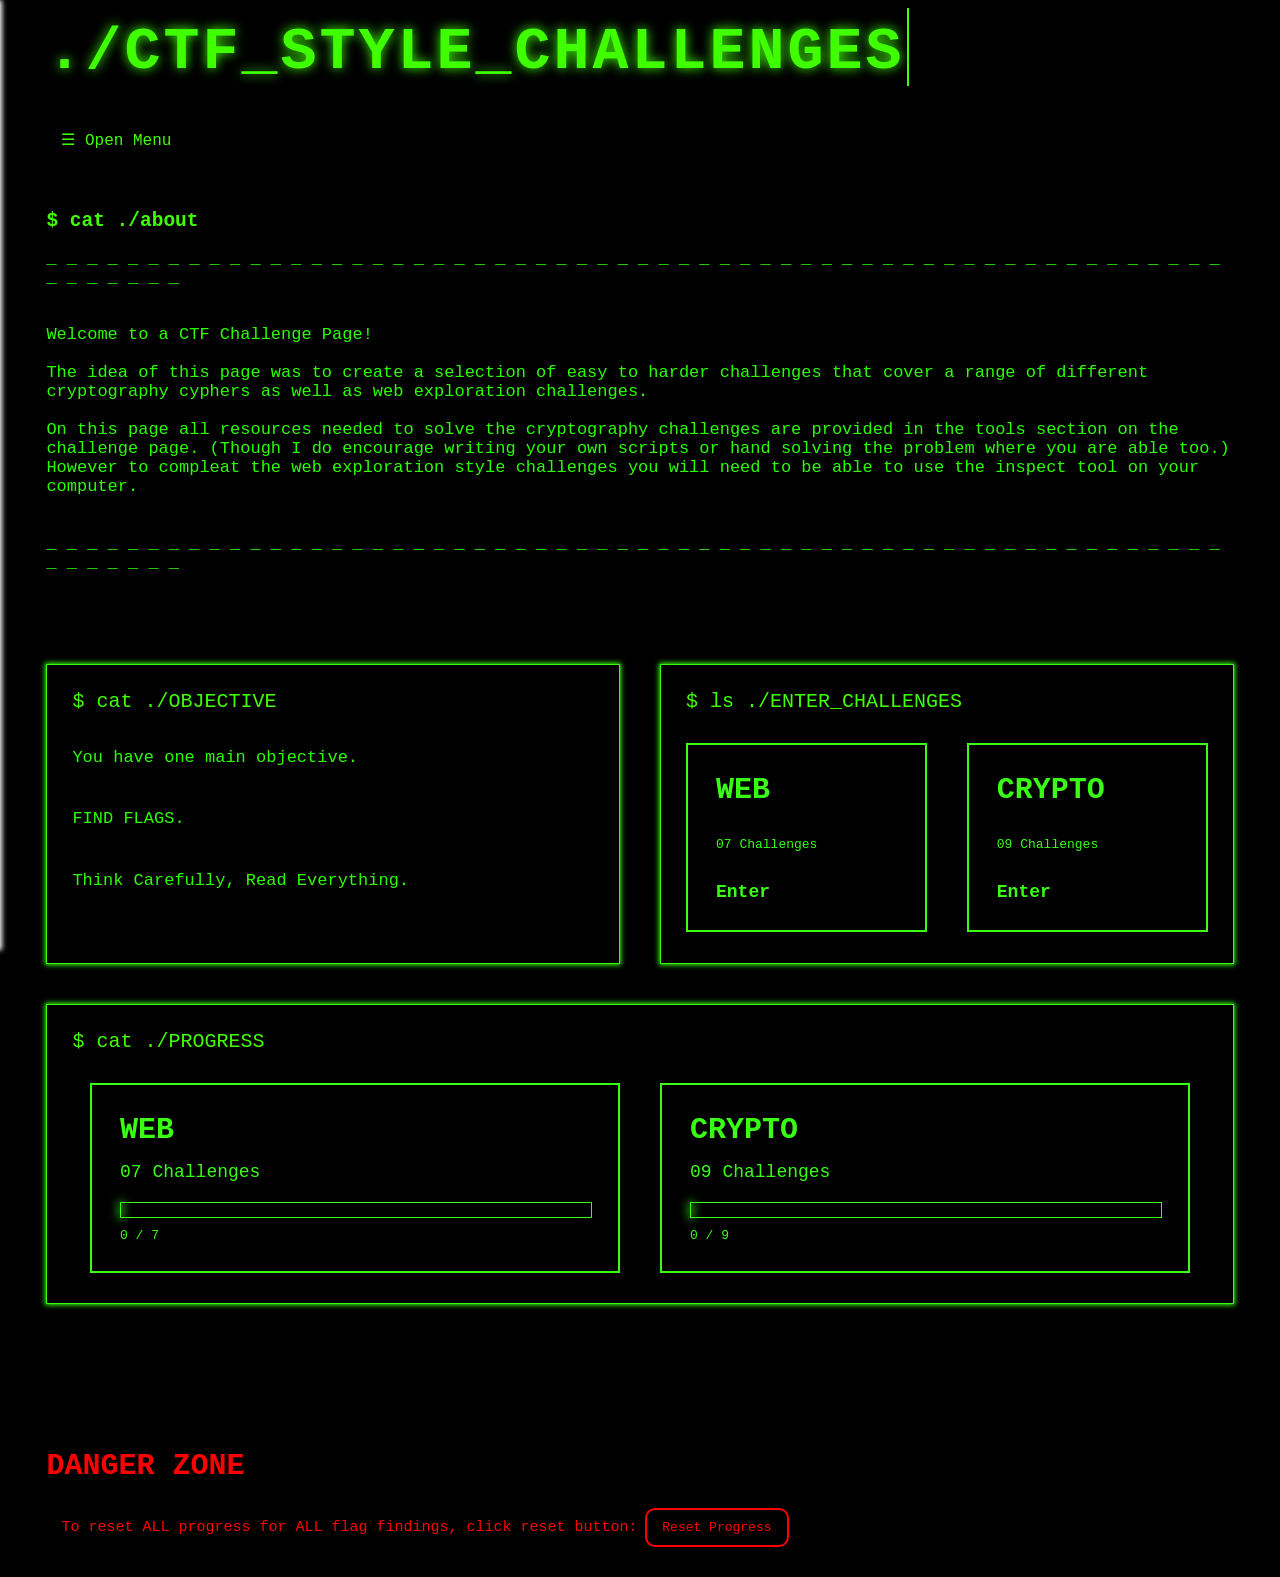
==== index.html @ c903f889 "small fix" ====
<code>
<!doctype html>
<html lang="en">


<head> 
<title>Home</title>
<link rel="stylesheet" href="styles/style.css">
<script src="allJS/webchal.js" defer></script> 
<script src="allJS/progress.js" defer></script>
<meta name="view-transition" content="same-origin">

</head>

<header>
<div class = "typewriter-container">
<h1 style="padding-top: 10px;" class="typewriter-text">./CTF_STYLE_CHALLENGES</h1>
</div><br><br>
<button id="menu-btn" class="menu-btn">&#9776; Open Menu</button>
<br><br>
<nav id="sidebar" class="sidebar">
<div class="sidebar-links">
<a href="javascript:void(0)" class="closebtn" id="close-btn">&times;</a>
<a href="index.html">cd</a>
<a href="crypChal.html"> cd Crypto_Challenges</a>
<a href="webChal.html"> cd Web_Challenges</a>
<a href="answers.html">cd Answers</a>
</div>

</header>



<body>
<h2>$ cat ./about</h2>
<p class="intro">
    _ _ _ _ _ _ _ _ _ _ _ _ _ _ _ _ _ _ _ _ _ _ _ _ _ _ _ 
    _ _ _ _ _ _ _ _ _ _ _ _ _ _ _ _ _ _ _ _ _ _ _ _ _ _ _ 
    _ _ _ _ _ _ _ _ _ _ _  <br><br><br>
    Welcome to a CTF Challenge Page!<br><br>
    The idea of this page was to create a selection 
    of easy to harder challenges that cover a range of different
    cryptography cyphers as well as web exploration challenges.
<br><br>
    On this page all resources needed to solve the cryptography 
    challenges are provided in the tools section on the challenge page.
    (Though I do encourage writing your own scripts or hand solving the problem
    where you are able too.)
    However to compleat the web exploration style challenges you 
    will need to be able to use the inspect tool on your computer. 
<br><br><br>_ _ _ _ _ _ _ _ _ _ _ _ _ _ _ _ _ _ _ _ _ _ _ _ _ _ _ 
    _ _ _ _ _ _ _ _ _ _ _ _ _ _ _ _ _ _ _ _ _ _ _ _ _ _ _ 
    _ _ _ _ _ _ _ _ _ _ _  
</p>
<br>

<div class="dashboard">
<div class="terminal-container objective-container">

    <div class="terminal-header">
            $ cat ./OBJECTIVE
    </div>

        <div class="terminal-content">
            <p>You have one main objective.<br><br>FIND FLAGS.<br><br>Think Carefully, Read Everything. 
            </p>
    </div>



</div>

<div class="terminal-container challenge-container">

    <div class="terminal-header">
            $ ls ./ENTER_CHALLENGES
    </div>

        <div class="challenge-grid">
            <a href="webChal.html" class="challenge-card web-card">
                <div class="challenge-title">WEB</div><br>
                <div class="chal-info">07 Challenges</div><br><br>
                <div class="enter-button">Enter</div>
                </a>
            <a href="crypChal.html" class="challenge-card crypto-card">
                <div class="challenge-title">CRYPTO</div><br>
                <div class="chal-info">09 Challenges</div><br><br>
                <div class="enter-button">Enter</div>
                </a>
        </div>

</div>
<div class="terminal-container progress-container">

    <div class="terminal-header">
            $ cat ./PROGRESS
    </div>

<div class="challenge-grid2">
        <a href="webChal.html" class="challenge-card">
            <div class="challenge-title">WEB</div>
            <div class="challenge-info">
                07 Challenges
            </div>
            <div class="progress-bar">
                <div class="progress-fill web-progress"></div>
            </div>
            <div class="web-progress-text" id="web-progress-text">
                0 / 7
            </div>
        </a>
        <a href="crypChal.html" class="challenge-card">
            <div class="challenge-title">CRYPTO</div>
            <div class="challenge-info">
                09 Challenges
            </div>
            <div class="progress-bar">
                <div class="progress-fill crypto-progress"></div>
            </div>
            <div class="crypto-progress-text" id="crypto-progress-text">
                0 / 9
            </div>
        </a>
        </div>


</div>
</div>




<br><br><br><br>

<h2 class="DANGER">DANGER ZONE</h2>
<h class="DANGER-description">&emsp;To reset ALL progress for ALL flag findings, click reset button:</h>
<button id="reset-progress" class="reset-progress-btn">Reset Progress</button>



</html>
</code>
---- styles/style.css ----
@keyframes fade-in {
    from {
        opacity: 0;
    }
}

@keyframes fade-out {
    to {
        opacity: 0;
    }
}

@keyframes typing {
    from {
        width: 0;
    }

    to {
        width: 100%;
    }
}

@keyframes blink-caret {

    0%,
    100% {
        border-color: transparent;
    }

    50% {
        border-color: #40ff00;
    }
}

::view-transition-old(root) {
    animation: 0.5s ease-out both fade-out;
}

::view-transition-new(root) {
    animation: 0.5s ease-in both fade-in;
}



body {
    background-color: black;
    font-family: monospace;
    color: #40ff00;
    padding-left: 3%;
    padding-right: 3%;
}

header {
    font-family: monospace;
    color: #40ff00;
    font-size: 30px;
    text-shadow: 0 0 12px #40ff00;

}

.sidebar a {
    font-family: monospace;
    color: #ffffff;
    font-size: 70%;
}

.menu-btn {
    background-color: #000000;
    font-family: monospace;
    color: #40ff00;
    padding: 10px 15px;
    cursor: pointer;
    border: none;
    transition: all 0.3s ease;
    border-radius: 10px;
    font-size: large;

}



.sidebar {
    height: 100%;
    width: 300px;
    position: fixed;
    top: 0;
    left: -300px;
    background-color: #000000;
    padding-top: 50px;
    z-index: 100%;
    transition: left 0.3s ease-in-out;
    box-shadow: 2px 0 5px #ffffff;
    z-index: 999;
}

.sidebar.active {
    left: 0;
}

.sidebar .close-btn {
    position: absolute;
    position: absolute;
    top: 15px;
    right: 25px;
    font-size: 36px;
    color: #ffffff;
    text-decoration: none;
    cursor: pointer;
}

.sidebar-links a {
    padding: 15px 25px;
    text-decoration: none;
    font-size: 18px;
    color: #ffffff;
    display: block;
    transition: 0.2s;
    padding-left: 20px;
    text-shadow: 2px 0 5px #ffffff;
}








p {

    color: #2bff00;
    font-family: monospace;
}

.flagChecklist {
    list-style: none;
    padding: 0;
    display: flex;
    flex-wrap: wrap;
    gap: 15px;
}

.flagChecklist li {
    width: calc(33.333% - 10px);
    box-sizing: border-box;
}

#flagChecklist input[type="checkbox"] {
    appearance: none;
    width: 18px;
    height: 18px;
    border: 1px solid #40ff00;
    background-color: black;
    cursor: pointer;
    vertical-align: middle;
    margin-right: 8px;
}

#flagChecklist input[type="checkbox"]:checked {
    background-color: #40ff00;
    position: relative;
}

#flagChecklist input[type="checkbox"]:checked::after {
    content: "✔";
    color: black;
    font-size: 14px;
    font-weight: bold;
    position: absolute;
    left: 3px;
    top: -1px;
}

#flagChecklist input[type="checkbox"]:checked {
    background-color: #40ff00;
    box-shadow: 0 0 8px #40ff00;
    position: relative;
}

.DANGER {
    color: rgb(255, 0, 0);
    font-family: monospace;
    font-size: 30px;


}

.DANGER-description {
    color: rgb(255, 0, 0);
    font-family: monospace;
    font-size: 15px;


}

.reset-progress-btn {

    background-color: #000000;
    font-family: monospace;
    color: #ff0000;
    padding: 10px 15px;
    cursor: pointer;
    border: 2px solid #ff0000;
    transition: all 0.3s ease;
    border-radius: 10px;
    font-size: large;
    font-size: 13px;

}

.reset-progress-btn:hover {
    background-color: #1a1d23;
    cursor: pointer;

}

.hmm {
    color: #000000;
}

.typewriter-container {
    display: inline-block;
}

.typewriter-text {
    font-family: monospace;
    color: #40ff00;
    font-size: 60px !important;
    text-shadow: 0 0 12px #40ff00;

    display: inline-block;
    overflow: hidden;
    white-space: nowrap;

    border-right: 2px solid #40ff00;
    margin: 0 auto;
    letter-spacing: .05em;

    animation:
        typing 3.5s steps(44, end) forwards,
        blink-caret .75s step-end infinite;
}

.dashboard {
    display: grid !important;
    grid-template-columns: 1fr 1fr !important;
    gap: 40px !important;
    width: 100%;
    max-width: 1500px;
    margin: 60px auto;
}

.terminal-container {
    padding: 25px;
    min-height: 300px;
    box-sizing: border-box;
    border: .5px solid #39ff14;
    box-shadow: 0 0 5px 1px #39ff14;

}

.terminal-header {
    font-size: 20px;
    margin-bottom: 30px;
}

.terminal-content {
    font-size: 17px;
    line-height: 1.8;
}



.challenge-container {
    padding: 25px;
    min-height: 300px;
    box-sizing: border-box;
    border: .5px solid #39ff14;
    box-shadow: 0 0 5px 1px #39ff14;

}

.challenge-grid {
    display: grid;
    grid-template-columns: repeat(2, 1fr);
    gap: 20px;
}

.challenge-card {
    border: 1px solid #39ff14;
    padding: 25px;
    text-decoration: none;
    color: #39ff14;
    min-height: 180px;
    display: flex;
    flex-direction: column;
    justify-content: space-between;
    box-sizing: border-box;
    transition: 0.2s ease;
}

.challenge-card:hover {
    transform: translateY(-4px);
    box-shadow: 0 0 15px currentColor;

}

.challenge-info {
    font-size: 16px;
}

.web-card {
    border-color: #00eaff;
    color: #00eaff;
}

.crypto-card {
    border-color: #ff0099;
    color: #ff0099;
}

.challenge-title {
    font-size: 26px;
    font-weight: bold;
}

.enter-button {
    font-weight: bold;
}

.intro {
    font-size: 17px;
}

.challenge-section {
    margin-top: 80px;
    margin-bottom: 80px;
}

.challenge-section h2 {
    font-size: 28px;
    margin-bottom: 30px;
}


.challenge-grid {
    display: grid;
    grid-template-columns: repeat(2, 1fr);
    gap: 40px;
    max-width: 1100px;
}

.progress-container .challenge-grid2 {
    display: grid;
    grid-template-columns: repeat(2, 1fr);
    gap: 40px;
    max-width: 1100px;
    margin: 0 auto;
}



.challenge-card {
    display: block;
    border: 2px solid #39ff14;
    padding: 28px;
    text-decoration: none;
    color: #39ff14;

    transition: 0.2s ease;
}


.challenge-card:hover {
    box-shadow: 0 0 20px #39ff14;
    transform: translateY(-4px);
}


.challenge-title {
    font-size: 30px;
    font-weight: bold;
    margin-bottom: 15px;
}


.challenge-info {
    font-size: 18px;
    margin-bottom: 20px;
}


.progress-bar {
    width: 100%;
    height: 14px;
    border: 1px solid #39ff14;
    margin-bottom: 10px;
}


.progress-fill {
    height: 100%;
    width: 0%;
    background: #39ff14;
    box-shadow: 0 0 10px 2px #39ff14;
}


.challenge-progress {
    font-size: 16px;
    margin-bottom: 25px;
}


.enter-button {
    font-size: 18px;
    font-weight: bold;
}

.progress-container {
    grid-column: 1 / -1;
}
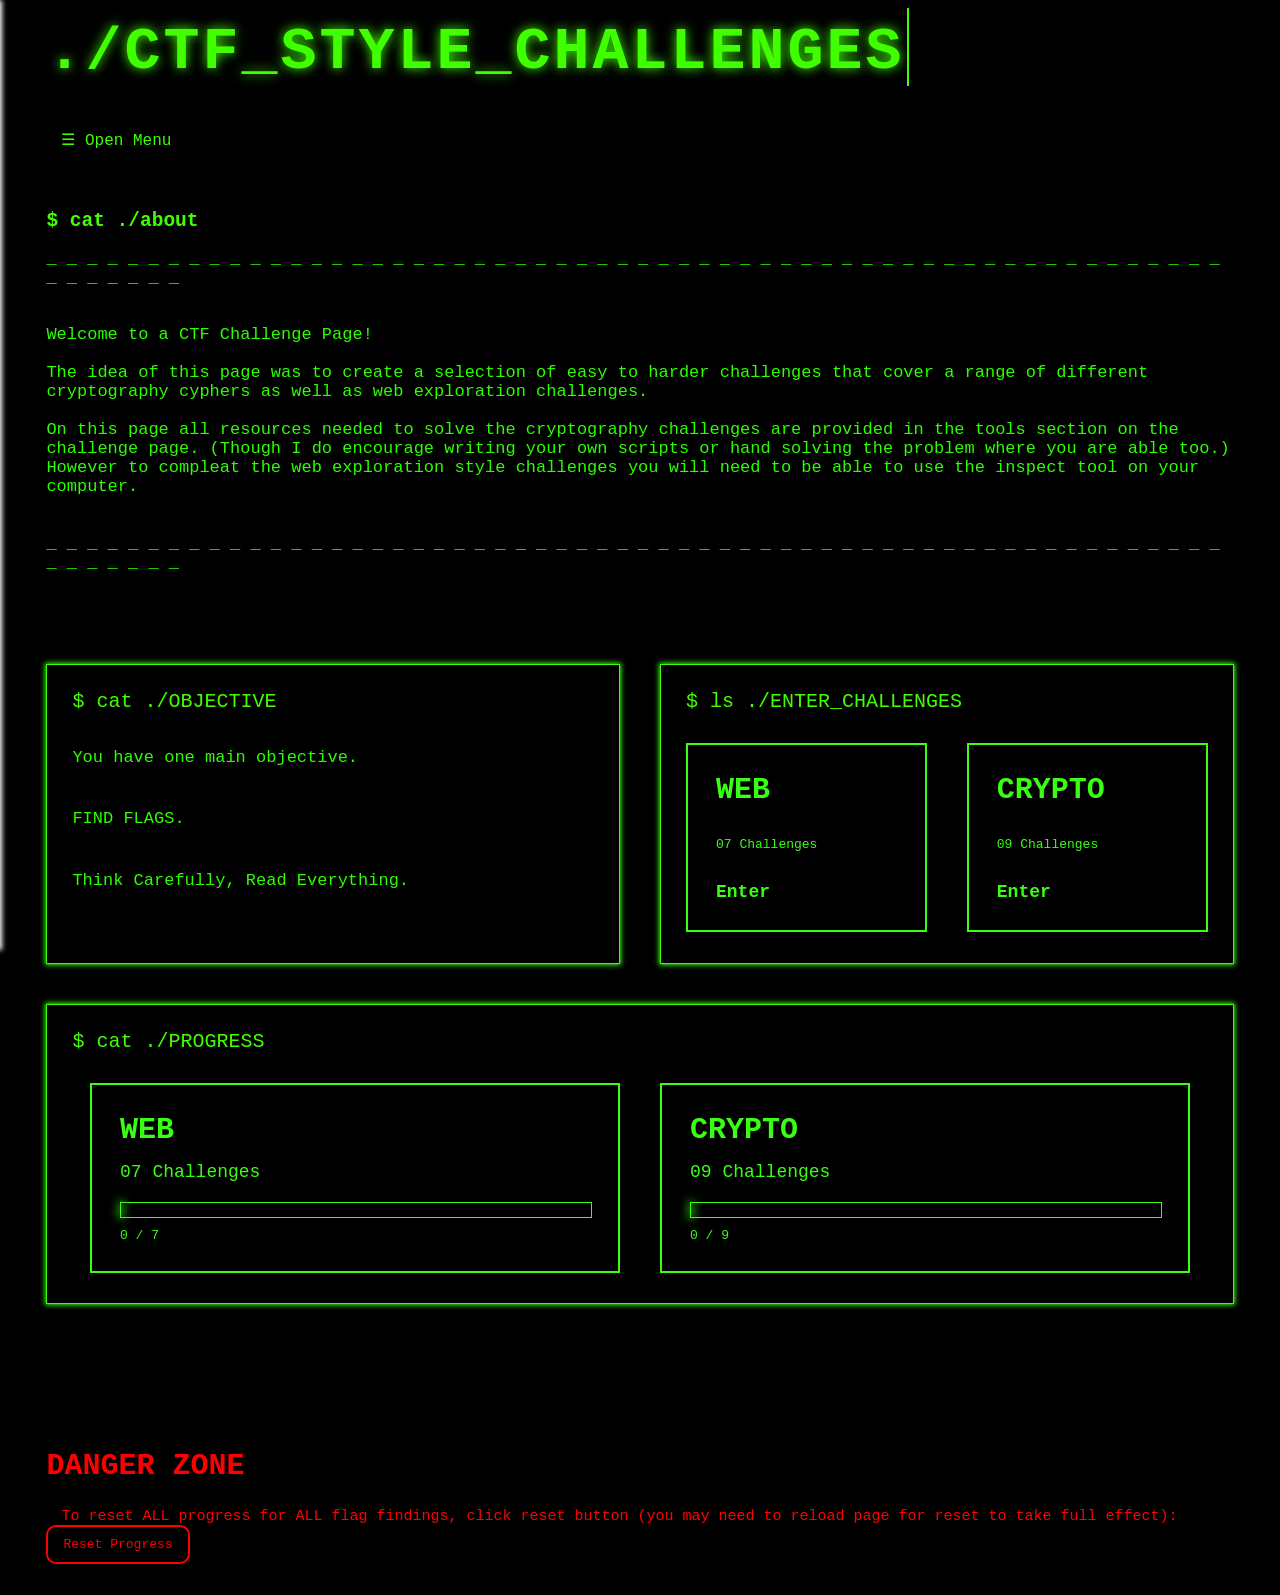
==== commit f6440256: "small fix" ====
--- a/index.html
+++ b/index.html
@@ -133,7 +133,8 @@
 <br><br><br><br>
 
 <h2 class="DANGER">DANGER ZONE</h2>
-<h class="DANGER-description">&emsp;To reset ALL progress for ALL flag findings, click reset button:</h>
+<h class="DANGER-description">&emsp;To reset ALL progress for ALL flag findings, click reset button (you may need
+    to reload page for reset to take full effect):</h>
 <button id="reset-progress" class="reset-progress-btn">Reset Progress</button>
 
 
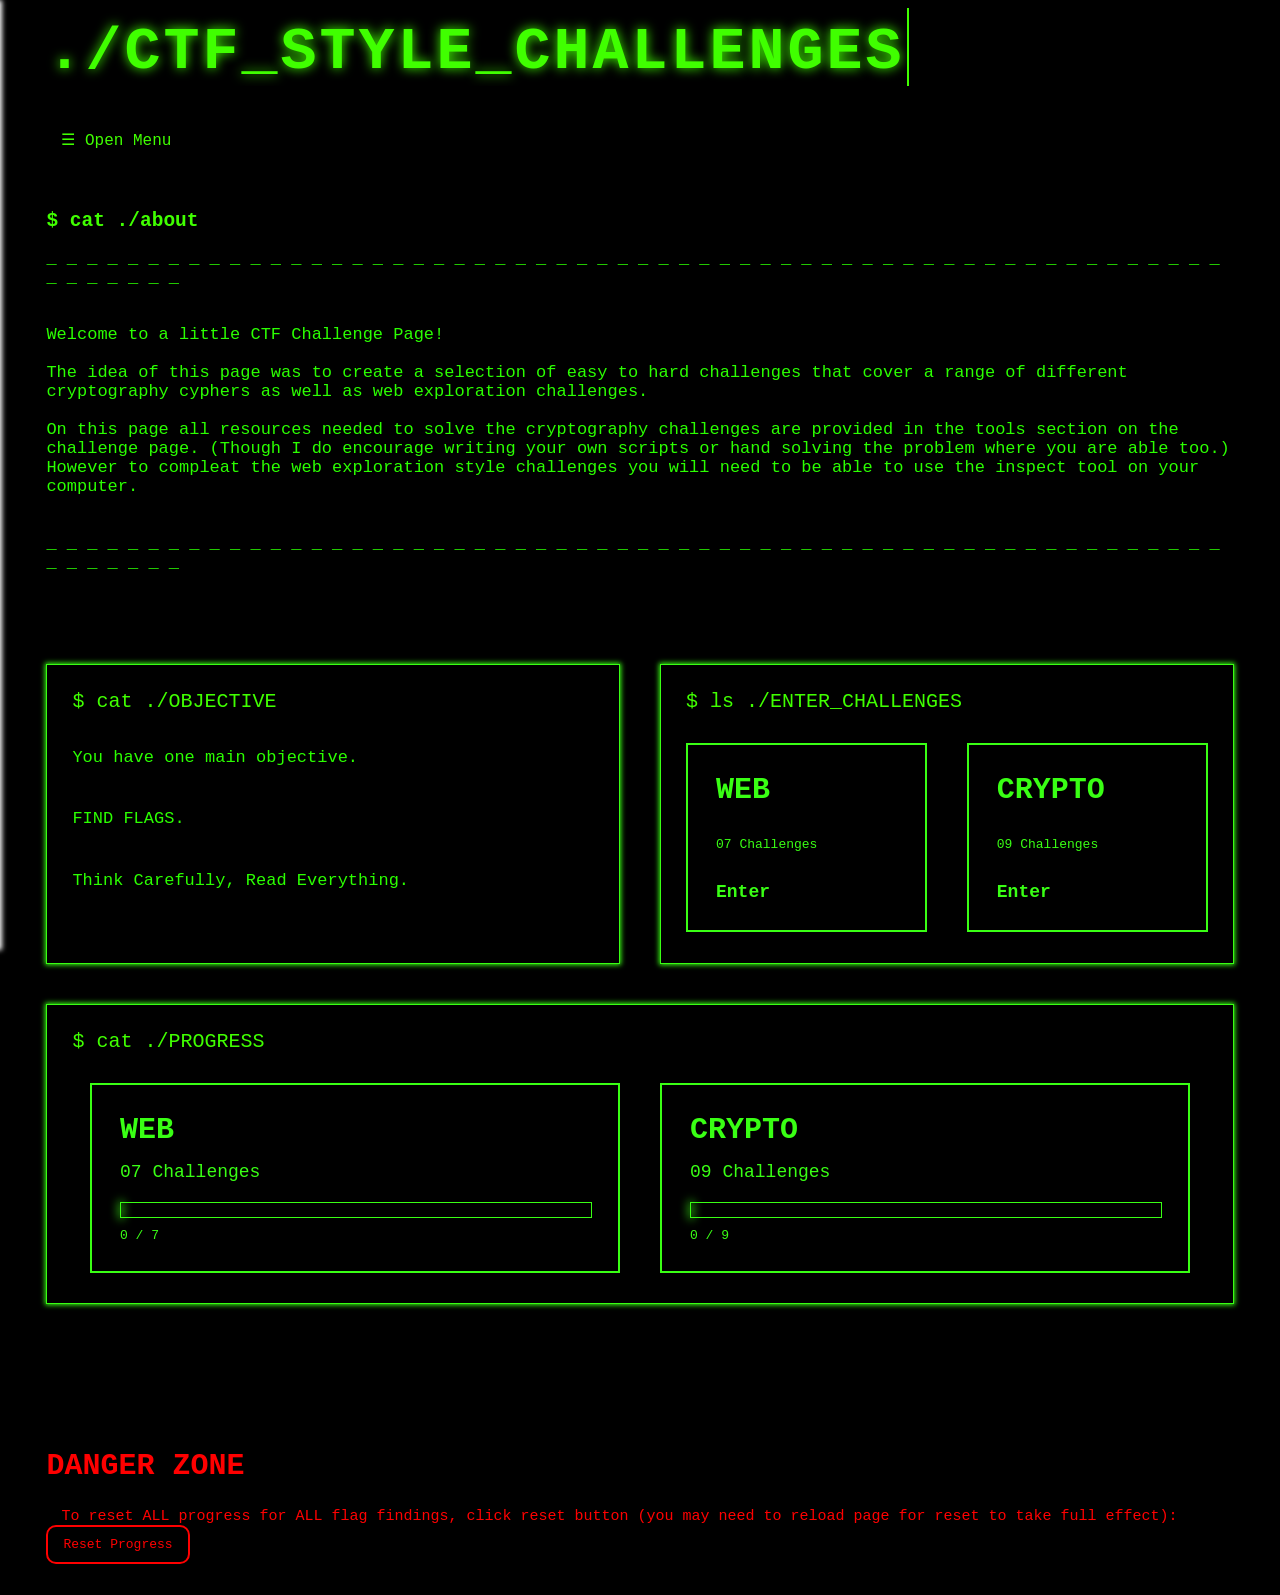
==== commit b51737c2: "small fixs" ====
--- a/index.html
+++ b/index.html
@@ -37,9 +37,9 @@
     _ _ _ _ _ _ _ _ _ _ _ _ _ _ _ _ _ _ _ _ _ _ _ _ _ _ _ 
     _ _ _ _ _ _ _ _ _ _ _ _ _ _ _ _ _ _ _ _ _ _ _ _ _ _ _ 
     _ _ _ _ _ _ _ _ _ _ _  <br><br><br>
-    Welcome to a CTF Challenge Page!<br><br>
+    Welcome to a little CTF Challenge Page!<br><br>
     The idea of this page was to create a selection 
-    of easy to harder challenges that cover a range of different
+    of easy to hard challenges that cover a range of different
     cryptography cyphers as well as web exploration challenges.
 <br><br>
     On this page all resources needed to solve the cryptography 
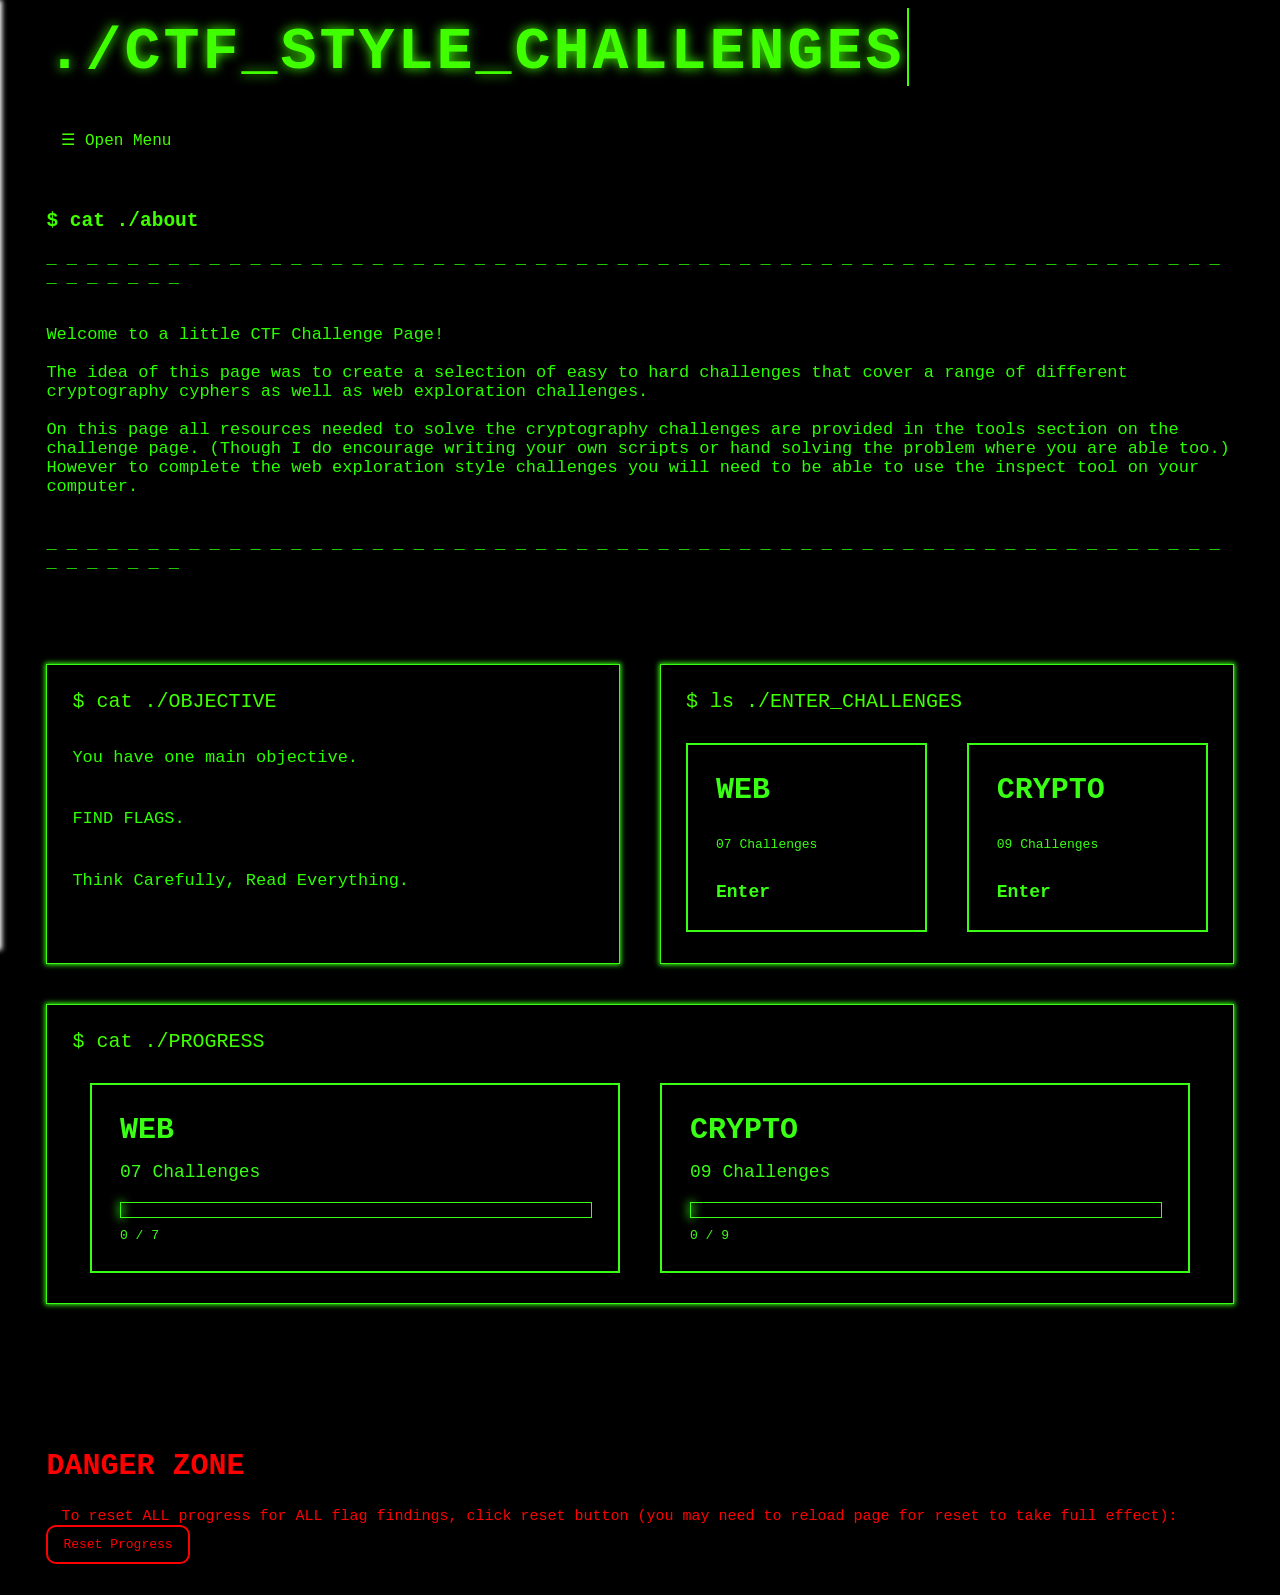
==== commit b15d49cf: "small fix" ====
--- a/index.html
+++ b/index.html
@@ -46,7 +46,7 @@
     challenges are provided in the tools section on the challenge page.
     (Though I do encourage writing your own scripts or hand solving the problem
     where you are able too.)
-    However to compleat the web exploration style challenges you 
+    However to complete the web exploration style challenges you 
     will need to be able to use the inspect tool on your computer. 
 <br><br><br>_ _ _ _ _ _ _ _ _ _ _ _ _ _ _ _ _ _ _ _ _ _ _ _ _ _ _ 
     _ _ _ _ _ _ _ _ _ _ _ _ _ _ _ _ _ _ _ _ _ _ _ _ _ _ _ 
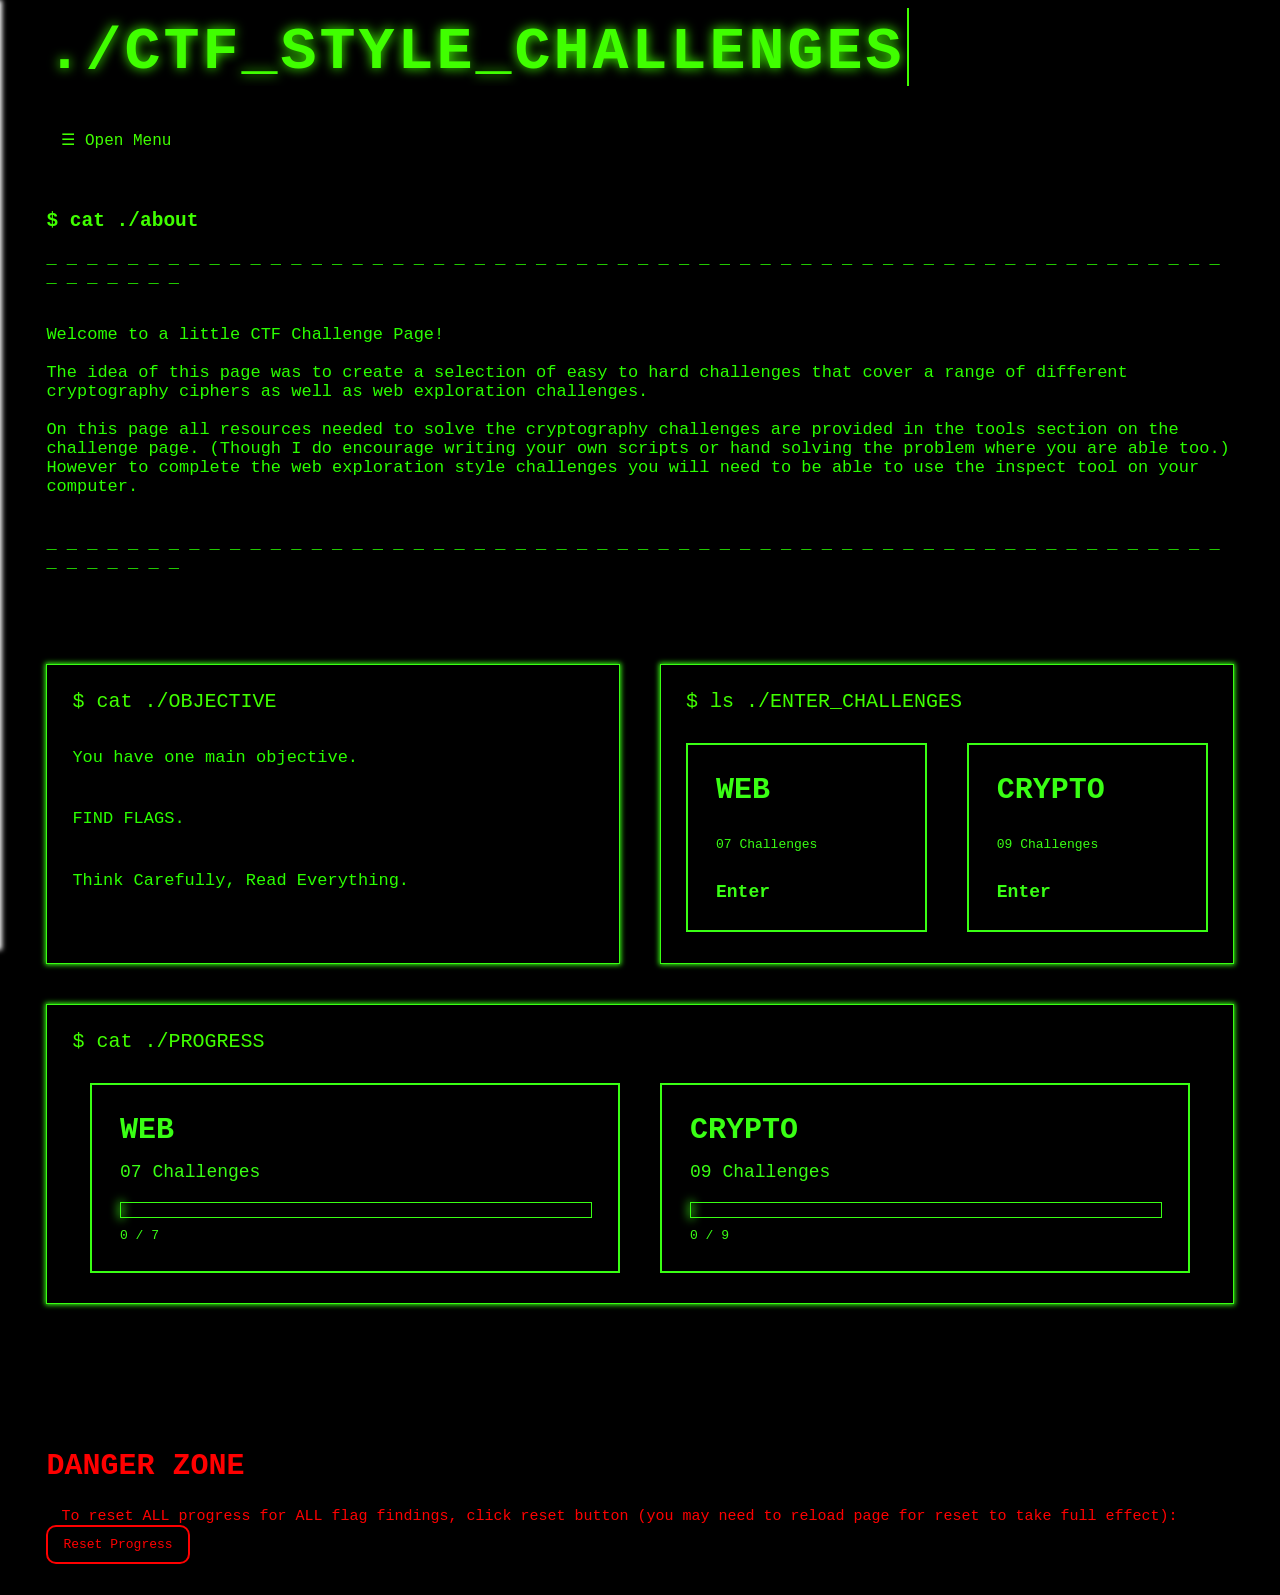
==== commit 6edf1d69: "doing editing like gramma spelling etc" ====
--- a/index.html
+++ b/index.html
@@ -40,7 +40,7 @@
     Welcome to a little CTF Challenge Page!<br><br>
     The idea of this page was to create a selection 
     of easy to hard challenges that cover a range of different
-    cryptography cyphers as well as web exploration challenges.
+    cryptography ciphers as well as web exploration challenges.
 <br><br>
     On this page all resources needed to solve the cryptography 
     challenges are provided in the tools section on the challenge page.
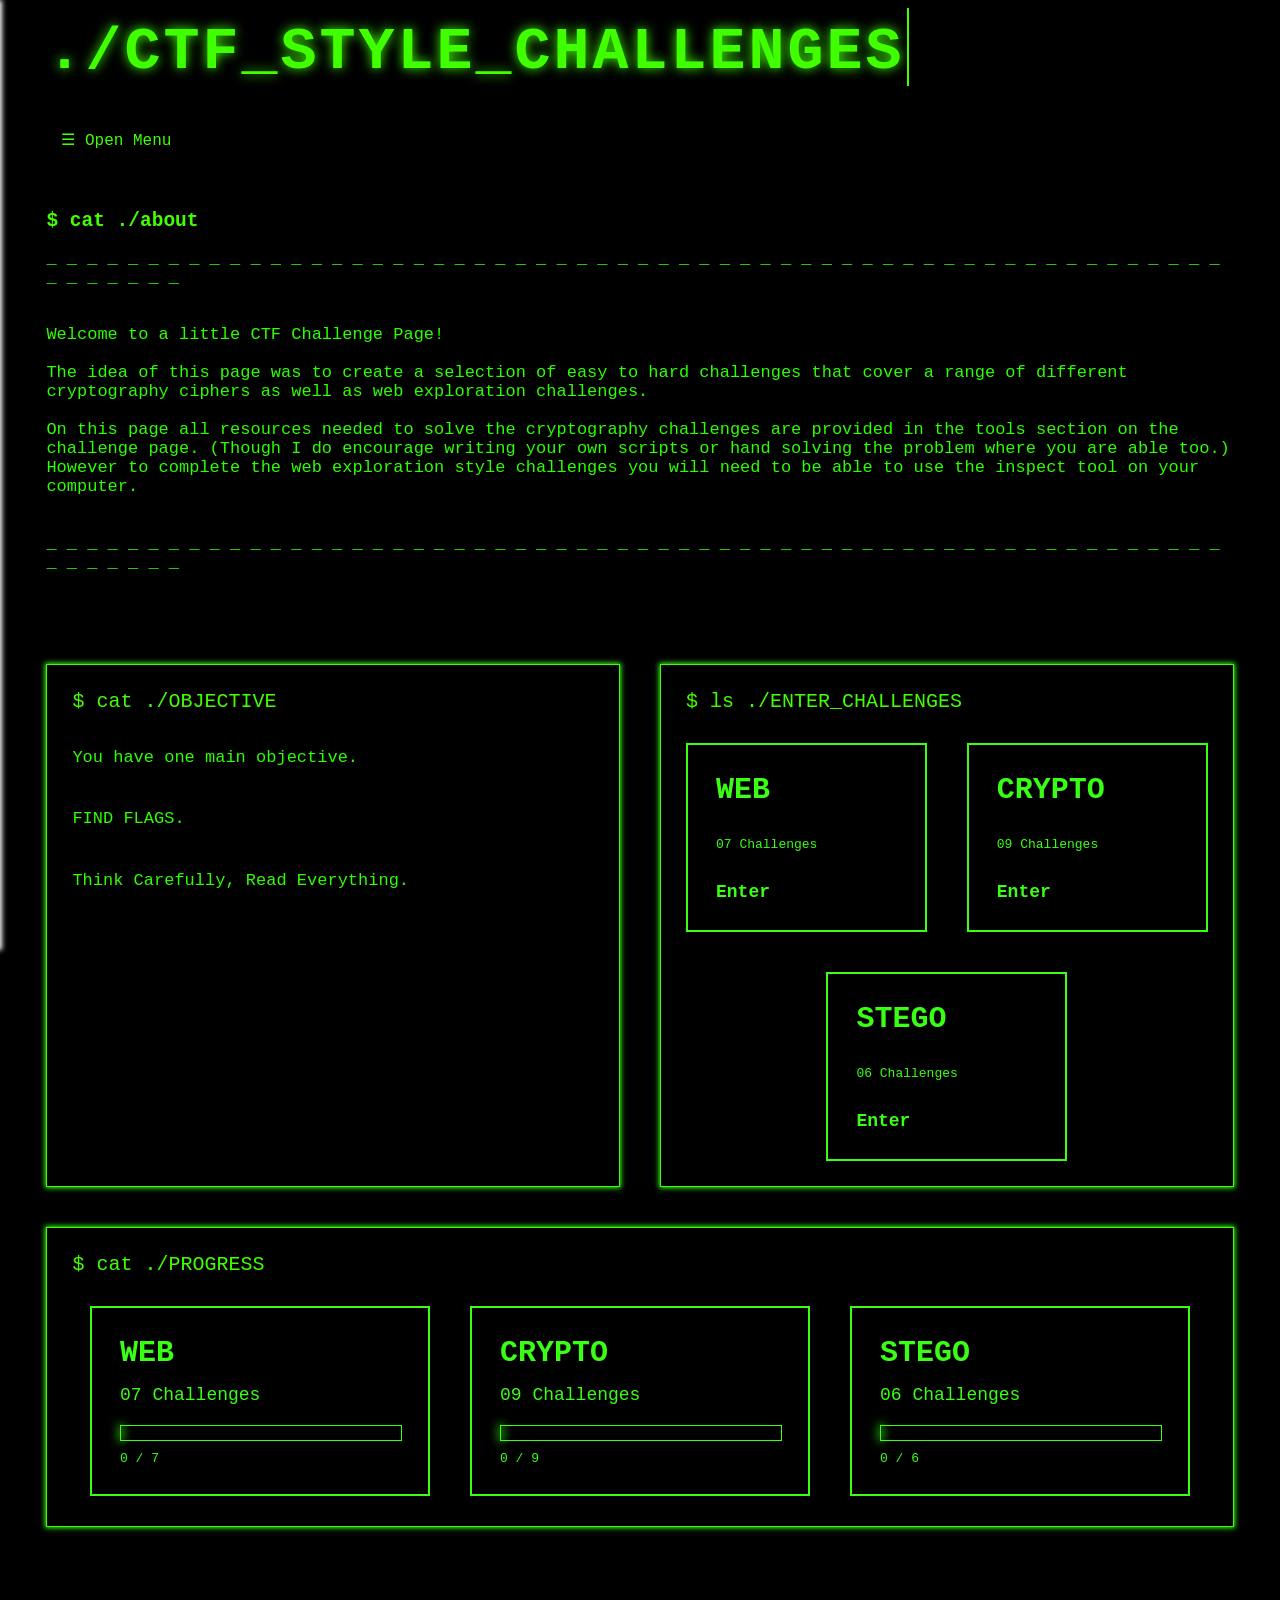
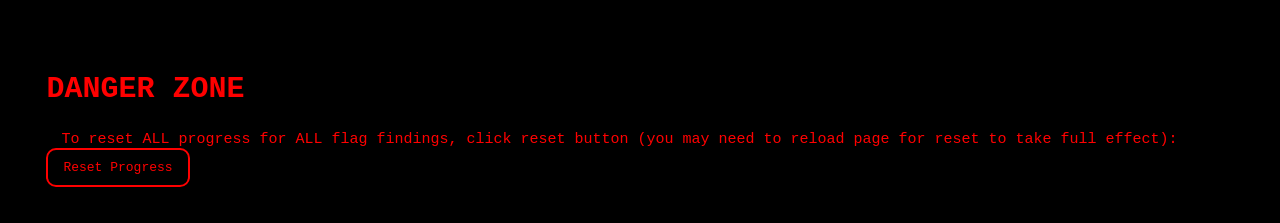
==== commit 534ecef7: "added the progress and such to the main page - add fixed the menu etc" ====
--- a/index.html
+++ b/index.html
@@ -21,9 +21,10 @@
 <nav id="sidebar" class="sidebar">
 <div class="sidebar-links">
 <a href="javascript:void(0)" class="closebtn" id="close-btn">&times;</a>
-<a href="index.html">cd</a>
+<a href="index.html">cd Home</a>
 <a href="crypChal.html"> cd Crypto_Challenges</a>
 <a href="webChal.html"> cd Web_Challenges</a>
+<a href="picChal.html"> cd Stego_Challenges</a>
 <a href="answers.html">cd Answers</a>
 </div>
 
@@ -67,7 +68,6 @@
     </div>
 
 
-
 </div>
 
 <div class="terminal-container challenge-container">
@@ -85,6 +85,11 @@
             <a href="crypChal.html" class="challenge-card crypto-card">
                 <div class="challenge-title">CRYPTO</div><br>
                 <div class="chal-info">09 Challenges</div><br><br>
+                <div class="enter-button">Enter</div>
+                </a>
+            <a href="picChal.html" class="challenge-card stego-card">
+                <div class="challenge-title">STEGO</div><br>
+                <div class="chal-info">06 Challenges</div><br><br>
                 <div class="enter-button">Enter</div>
                 </a>
         </div>
@@ -121,6 +126,19 @@
                 0 / 9
             </div>
         </a>
+
+        <a href="picChal.html" class="challenge-card">
+            <div class="challenge-title">STEGO</div>
+            <div class="challenge-info">
+                06 Challenges
+            </div>
+            <div class="progress-bar">
+                <div class="progress-fill stego-progress"></div>
+            </div>
+            <div class="stego-progress-text" id="setgo-progress-text">
+                0 / 6
+            </div>
+        </a>
         </div>
 
 
--- a/styles/style.css
+++ b/styles/style.css
@@ -347,12 +347,19 @@
     display: grid;
     grid-template-columns: repeat(2, 1fr);
     gap: 40px;
-    max-width: 1100px;
+    max-width: 750px;
+    margin: 0 auto;
+}
+
+.challenge-grid .challenge-card:nth-child(3) {
+    grid-column: 1 / -1;
+    width: calc(50% - 20px);
+    justify-self: center;
 }
 
 .progress-container .challenge-grid2 {
     display: grid;
-    grid-template-columns: repeat(2, 1fr);
+    grid-template-columns: repeat(3, 1fr);
     gap: 40px;
     max-width: 1100px;
     margin: 0 auto;
